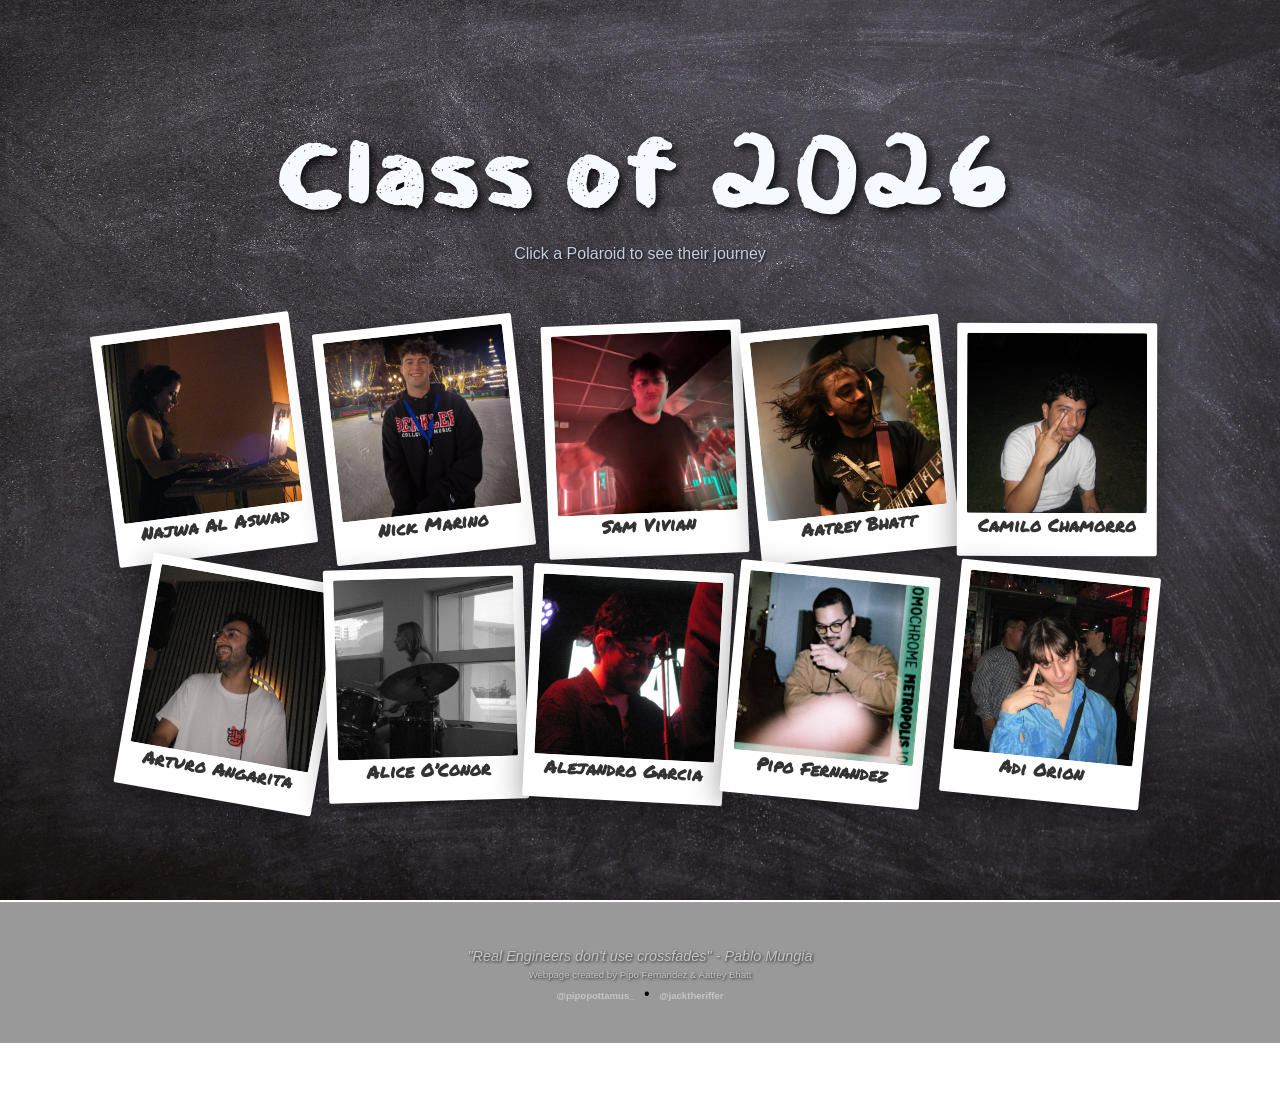
==== public/index.html @ 4773fd6b "auto push to neocities" ====
<!DOCTYPE html>
<html lang="en">
    <script src="data.js"></script>
<head>
    <meta charset="UTF-8">
    <meta name="viewport" content="width=device-width, initial-scale=1.0">
    <title>Class of 2026 Showcase</title>
    <link rel="stylesheet" href="style.css">
</head>
<body class="gallery-page">

    <h1 style="font-family: 'Chalk'; text-shadow: 4px 4px 8px rgba(0,0,0,0.8); font-size: 12.5vh;">Class of 2026</h1>
    <p style="text-shadow: 1px 1px 3px rgba(0,0,0,0.8);">Click a Polaroid to see their journey</p>

    <!-- The container where all Polaroids will "land" -->
    <div class="gallery-container" id="galleryContainer">
        <!-- JavaScript will inject polaroids here -->
    </div>

    <footer class="site-footer">
        <div class="footer-content">
            <p><i>"Real Engineers don't use crossfades" - Pablo Mungia</i></p>
            <p style="font-size: 0.6rem;">Webpage created by Pipo Fernandez & Aatrey Bhatt</p>
            <div class="footer-links">
                <a href="https://www.instagram.com/pipopottamus_/">@pipopottamus_</a> • <a href="https://www.instagram.com/jacktheriffer/">@jacktheriffer</a>
            </div>
        </div>
    </footer>

<script>
  // Load the data from our external file
const data = classmates; 

const container = document.getElementById('galleryContainer');

// The Shuffle Function
function shuffleArray(array) {
    for (let i = array.length - 1; i > 0; i--) {
        const j = Math.floor(Math.random() * (i + 1));
        [array[i], array[j]] = [array[j], array[i]];
    }
    return array;
}

// Shuffle the data
const shuffledData = shuffleArray([...data]);

// Create the Polaroids
shuffledData.forEach((person) => {
    const polaroid = document.createElement('a');
    polaroid.href = `profile.html?id=${person.id}`;
    polaroid.className = 'gallery-polaroid';
    
    const randomRotation = (Math.random() * 20 - 10); 
    polaroid.style.transform = `rotate(${randomRotation}deg)`;
    
    const randomX = (Math.random() * 40 - 20);
    polaroid.style.marginLeft = `${randomX}px`;

    const randomImg = person.portraitUrls[Math.floor(Math.random() * person.portraitUrls.length)];

    polaroid.innerHTML = `
        <div class="polaroid-container">
            <img src="${randomImg}" alt="${person.name}" class="person-portrait">
            <div class="polaroid-footer">
                <h3 style="margin:0;">${person.name}</h3>
            </div>
        </div>
    `;

    container.appendChild(polaroid);

    // --- NEW AUTO-FIT LOGIC ---
    const nameElement = polaroid.querySelector('.polaroid-footer h3');
    const containerElement = polaroid.querySelector('.polaroid-container');
    
    // This function checks if the name is too wide for the container
    // and shrinks the font size until it fits.
    function fitText() {
        let fontSize = 1.1; // Starting font size in rem
        nameElement.style.fontSize = fontSize + "rem";
        
        // While the text is wider than the container, keep shrinking the font
        // but don't let it get smaller than 0.7rem
        while (nameElement.offsetWidth > containerElement.offsetWidth && fontSize > 0.7) {
            fontSize -= 0.05;
            nameElement.style.fontSize = fontSize + "rem";
        }
    }

    // Run the fit function once the element is rendered
    // We use a tiny timeout to ensure the browser has calculated the widths
    setTimeout(fitText, 0);
});
</script>
</body>
</html>
---- public/style.css ----
@font-face {
    font-family: 'PermanentMarker';
    src: url('fonts/PermanentMarker-Regular.woff2');
}

@font-face {
    font-family: 'Chalk';
    src: url('fonts/Chalk.woff2');
}

/* --- GLOBAL STYLES --- */
body {
    font-family: 'Segoe UI', Tahoma, Geneva, Verdana, sans-serif;
    background-size: cover;
    background-position: center;
    background-attachment: fixed;
    display: flex;
    flex-direction: column;
    align-items: center;
    padding: 60px 20px;
    margin: 0;
    min-height: 100vh;
}

/* --- GALLERY PAGE BACKGROUND --- */
body.gallery-page {
    background-image: url('images/tabletop.jpg'); /* The table image */
}

/* --- PROFILE PAGE BACKGROUND --- */
body.profile-page {
    background-image: url('images/room.webp'); /* The room image */
}

/* --- SHARED CONTENT STYLES --- */
h1 { color: #f6f9ff; margin-bottom: 10px; text-shadow: 2px 2px 4px rgba(0,0,0,0.8); }
p { color: #c3cede; margin-bottom: 40px; text-shadow: 1px 1px 3px rgba(0,0,0,0.8); }

/* Profile Card / Container */
.profile-container {
    display: flex;
    gap: 60px;
    align-items: center;
    justify-content: center;
    max-width: 1100px;
    width: 90%;
    background: rgba(0, 0, 0, 0.613); 
    padding: 40px;
    border-radius: 30px;
    backdrop-filter: blur(4px);
}

/* --- Updated Profile Styles --- */

.left-column {
    flex: 1;
    display: flex;
    flex-direction: column;
    align-items: center;
    justify-content: center;
    text-align: center;
    min-width: 300px;
}

/* The Polaroid Frame Container */
.polaroid-container {
    background: white;
    padding: 15px 15px 0px 15px; /* Extra padding at bottom for the name */
    border-radius: 2px; /* Slight rounding like a real photo */
    box-shadow: 0 30px 60px rgba(0,0,0,0.9);
    display: inline-block;
    margin-bottom: 0px;
    transition: transform 0.3s ease;
}

/* Subtle hover effect for the Polaroid */
.polaroid-container:hover {
    transform: rotate(-1deg) scale(1.02);
}

.person-portrait {
    width: 220px;
    height: 220px;
    object-fit: cover;
    border-radius: 2px; /* Real Polaroids aren't perfectly circular */
    display: block;
}

.polaroid-footer {
    padding-top: 2px; /* Space between image and name */
    font-family: 'PermanentMarker'; /* Using your custom font */
    font-size: 1.4rem;
    color: #333;
}

/* The Bio (placed neatly under the Polaroid) */
.portrait-text p {
    color: var(--text-dim);
    font-size: 1rem;
    line-height: 1.6;
    max-width: 300px;
    margin-top: 10px;
}


.right-column {
    flex: 2;
    display: flex;
    flex-direction: column;
    align-items: center;
    text-align: center;
}

.project-header h2 {
    color: #f6f9ff;
    margin: 0;
    font-size: 2.5rem;
    text-shadow: 2px 2px 4px rgba(0,0,0,0.5);
}

.project-header p {
    color: #c3cede;
    margin: 10px 0 30px 0;
    font-size: 1.2rem;
}

.video-container {
    position: relative;
    padding-bottom: 56.25%;
    height: 0;
    border-radius: 15px;
    overflow: hidden;
    width: 100%;
    max-width: 700px;
    box-shadow: 0 15px 35px rgba(0,0,0,0.5);
}

.video-container iframe {
    position: absolute;
    top: 0;
    left: 0;
    width: 100%;
    height: 100%;
    border: none;
}

.button-group {
    margin-top: 30px;
    display: flex;
    gap: 20px;
    justify-content: center;
    flex-wrap: wrap;
}

.btn {
    padding: 14px 28px;
    text-decoration: none;
    border-radius: 10px;
    font-weight: bold;
    transition: all 0.3s;
    font-size: 14px;
}

.btn-project { background-color: #590303; color: white; }
.btn-project:hover { background-color: #1d0101; transform: translateY(-3px); }
.btn-social { background-color: #030959; color: white; }
.btn-social:hover { background-color: #1d0101; transform: translateY(-3px); }

.nav-back {
    margin-bottom: 40px;
}

.btn-back {
    background: rgba(0, 0, 0, 0.613);
    color: white;
    text-decoration: none;
    border: 1px solid white;
    padding: 10px 20px;
    border-radius: 30px;
    transition: all 0.3s;
    backdrop-filter: blur(4px);
}

.btn-back:hover {
    background: rgba(255, 255, 255, 0.615);
    color: #590303;
}

.site-footer {
    margin-top: 80px;
    padding: 40px 20px;
    background-color: rgba(0,0,0,0.4);
    border-top: 1px solid rgba(255,255,255,0.1);
    width: 100%;
    text-align: center;
    backdrop-filter: blur(4px);
}

.footer-content p {
    margin: 5px 0;
    font-size: 0.9rem;
    color: #c4c4c4;
}

.footer-links a {
    color: #c4c4c4;
    text-decoration: none;
    font-weight: bold;
    margin: 0 5px;
    font-size: 0.6rem;
}

/* --- Gallery Specific Adjustments --- */

/* This targets only the portraits inside the gallery */
.gallery-polaroid .person-portrait {
    width: 180px;  /* Reduced from 220px */
    height: 180px; /* Reduced from 220px */
}

.gallery-polaroid .polaroid-container {
    padding: 10px 10px 20px 10px; /* Slimmer padding for smaller photos */
    border-radius: 2px;
    box-shadow: 0 10px 30px rgba(0,0,0,0.4);
}

.gallery-polaroid .polaroid-footer h3 {
    font-size: 1.1rem; 
    text-align: center;
    /* Add these 3 lines */
    max-width: 100%; 
    word-wrap: break-word;
    overflow-wrap: break-word;
    line-height: 1.2; /* Prevents lines from touching each other */
}


/* Adjust the container to allow more "breathing room" for the scatter */
.gallery-container {
    position: relative;
    width: 95%;
    /* This way, it will be AT LEAST 50% of the screen, 
       but it will grow/shrink to fit the photos perfectly */
    min-height: 50vh; 
    height: auto; 
    display: flex;
    flex-wrap: wrap;
    justify-content: center;
    align-items: center;
    gap: 12px;
    padding: 20px 0; /* This controls the specific gap at top and bottom */
}

/* We want the polaroids to be slightly smaller in the gallery than on the profile */
.gallery-polaroid {
    transition: transform 0.3s ease, z-index 0s;
    cursor: pointer;
    z-index: 1;
}

/* Hover effect for the gallery: Lift it up and put it in front */
.gallery-polaroid:hover {
    transform: scale(1.1) rotate(0deg) !important; /* Reset rotation on hover */
    z-index: 100;
    box-shadow: 0 20px 40px rgba(0,0,0,0.6);
}

/* Mobile adjustment: make the polaroids smaller and stack them better */
@media (max-width: 768px) {
    .gallery-container {
        height: auto;
        padding: 40px;
    }
    .person-portrait {
        width: 180px;
        height: 180px;
    }
}

/* Mobile Responsive */
@media (max-width: 900px) {
    .profile-container {
        flex-direction: column;
        padding: 20px;
    }
    .left-column, .right-column {
        width: 100%;
    }
    .video-container {
        max-width: 100%;
    }
}
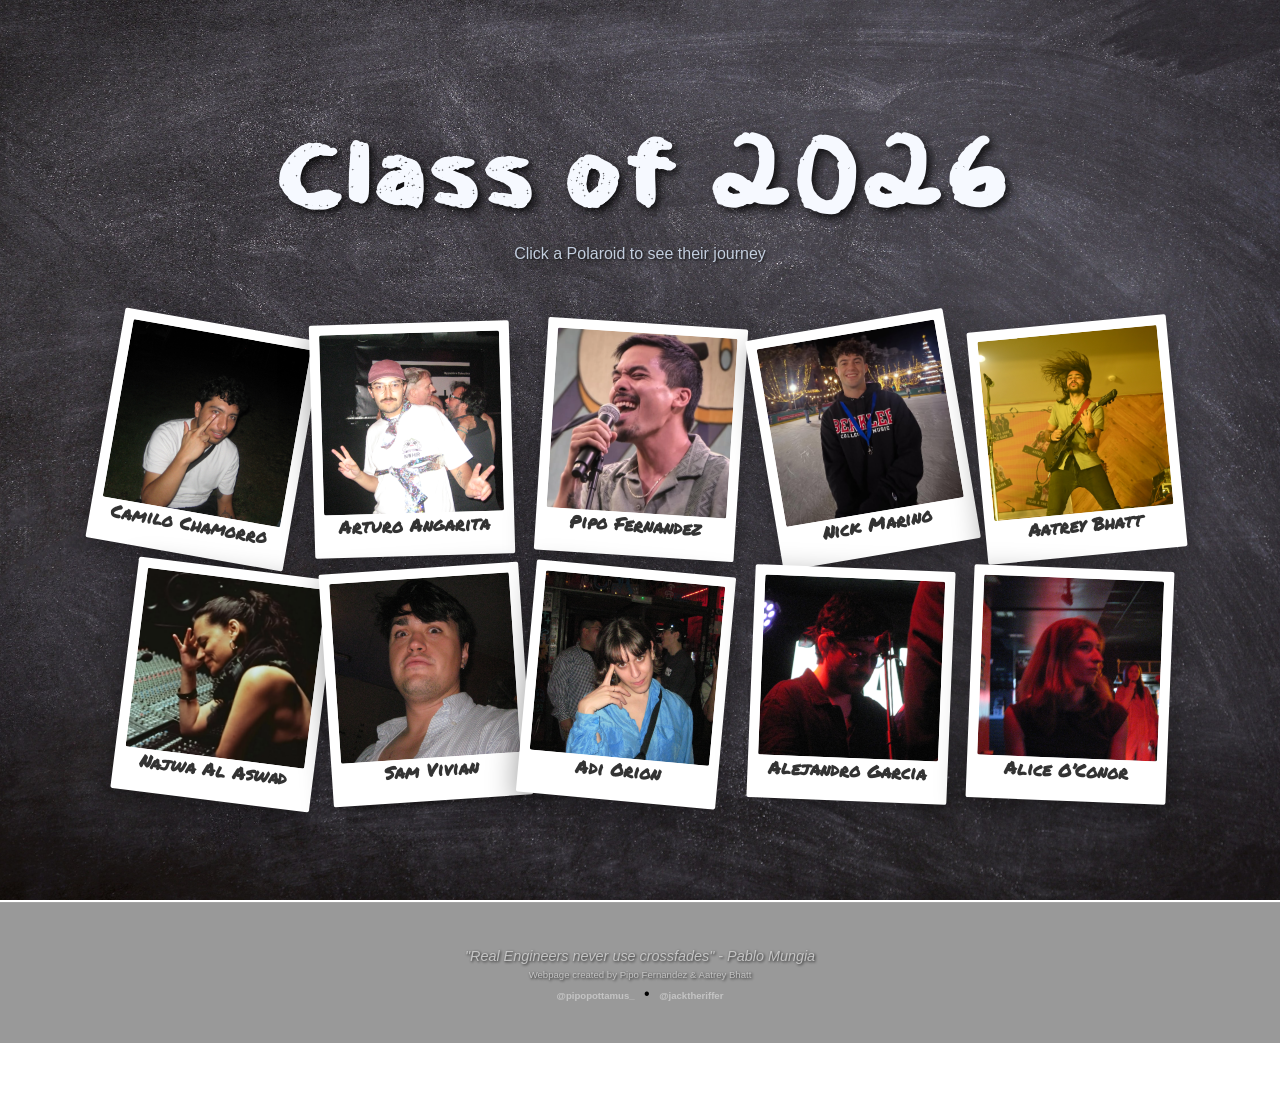
==== commit 899dded3: "Update index.html" ====
--- a/public/index.html
+++ b/public/index.html
@@ -19,7 +19,7 @@
 
     <footer class="site-footer">
         <div class="footer-content">
-            <p><i>"Real Engineers don't use crossfades" - Pablo Mungia</i></p>
+            <p><i>"Real Engineers never use crossfades" - Pablo Mungia</i></p>
             <p style="font-size: 0.6rem;">Webpage created by Pipo Fernandez & Aatrey Bhatt</p>
             <div class="footer-links">
                 <a href="https://www.instagram.com/pipopottamus_/">@pipopottamus_</a> • <a href="https://www.instagram.com/jacktheriffer/">@jacktheriffer</a>
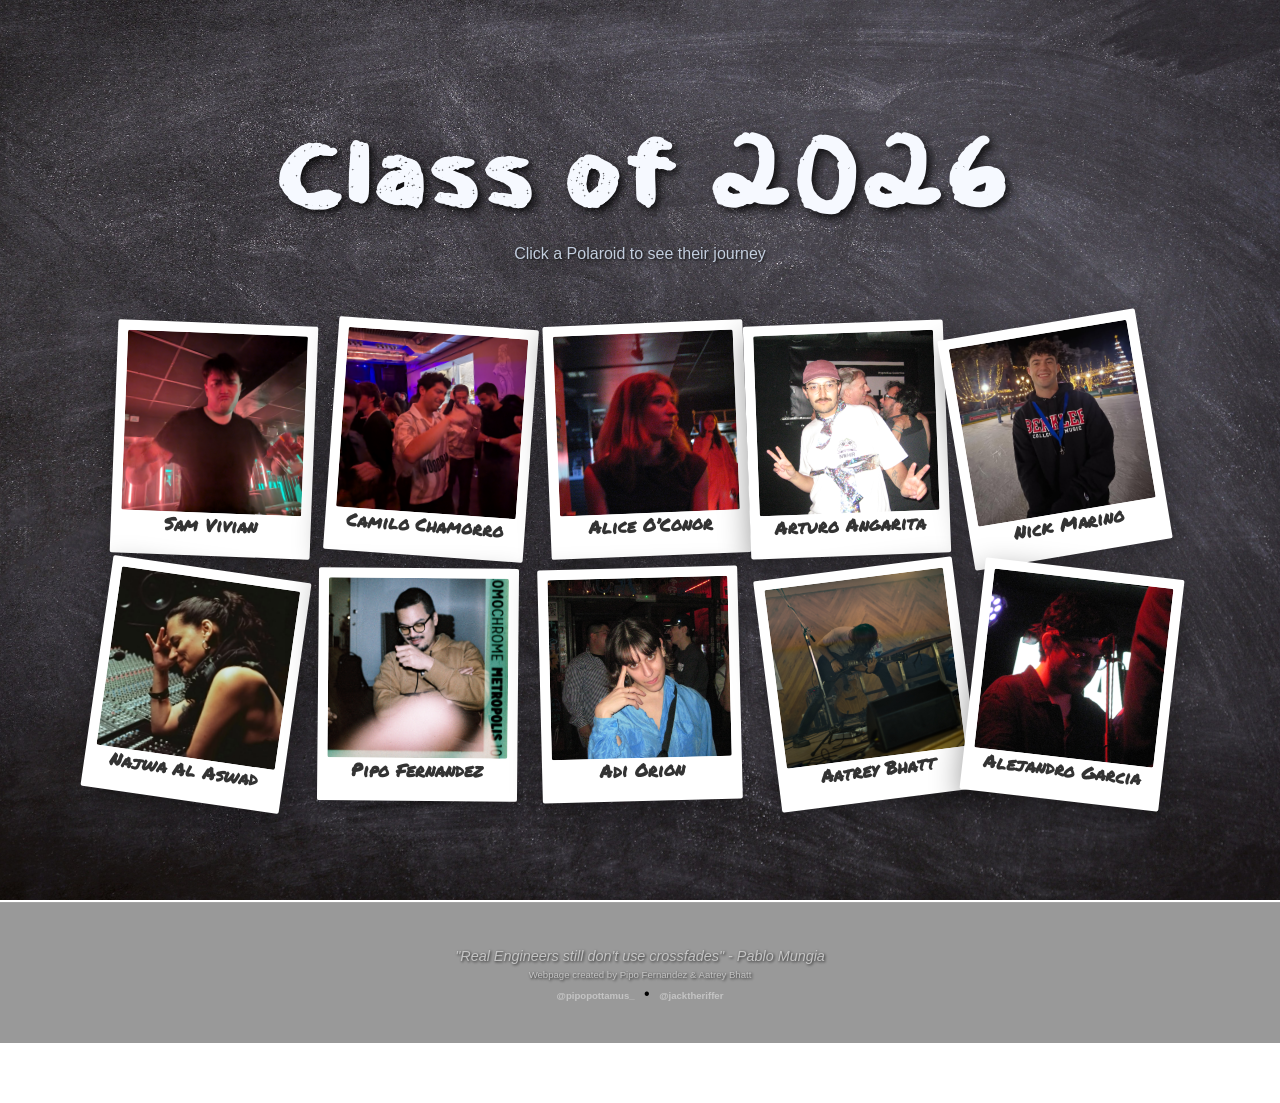
==== commit 6255c798: "neocities test" ====
--- a/public/index.html
+++ b/public/index.html
@@ -19,7 +19,7 @@
 
     <footer class="site-footer">
         <div class="footer-content">
-            <p><i>"Real Engineers never use crossfades" - Pablo Mungia</i></p>
+            <p><i>"Real Engineers still don't use crossfades" - Pablo Mungia</i></p>
             <p style="font-size: 0.6rem;">Webpage created by Pipo Fernandez & Aatrey Bhatt</p>
             <div class="footer-links">
                 <a href="https://www.instagram.com/pipopottamus_/">@pipopottamus_</a> • <a href="https://www.instagram.com/jacktheriffer/">@jacktheriffer</a>
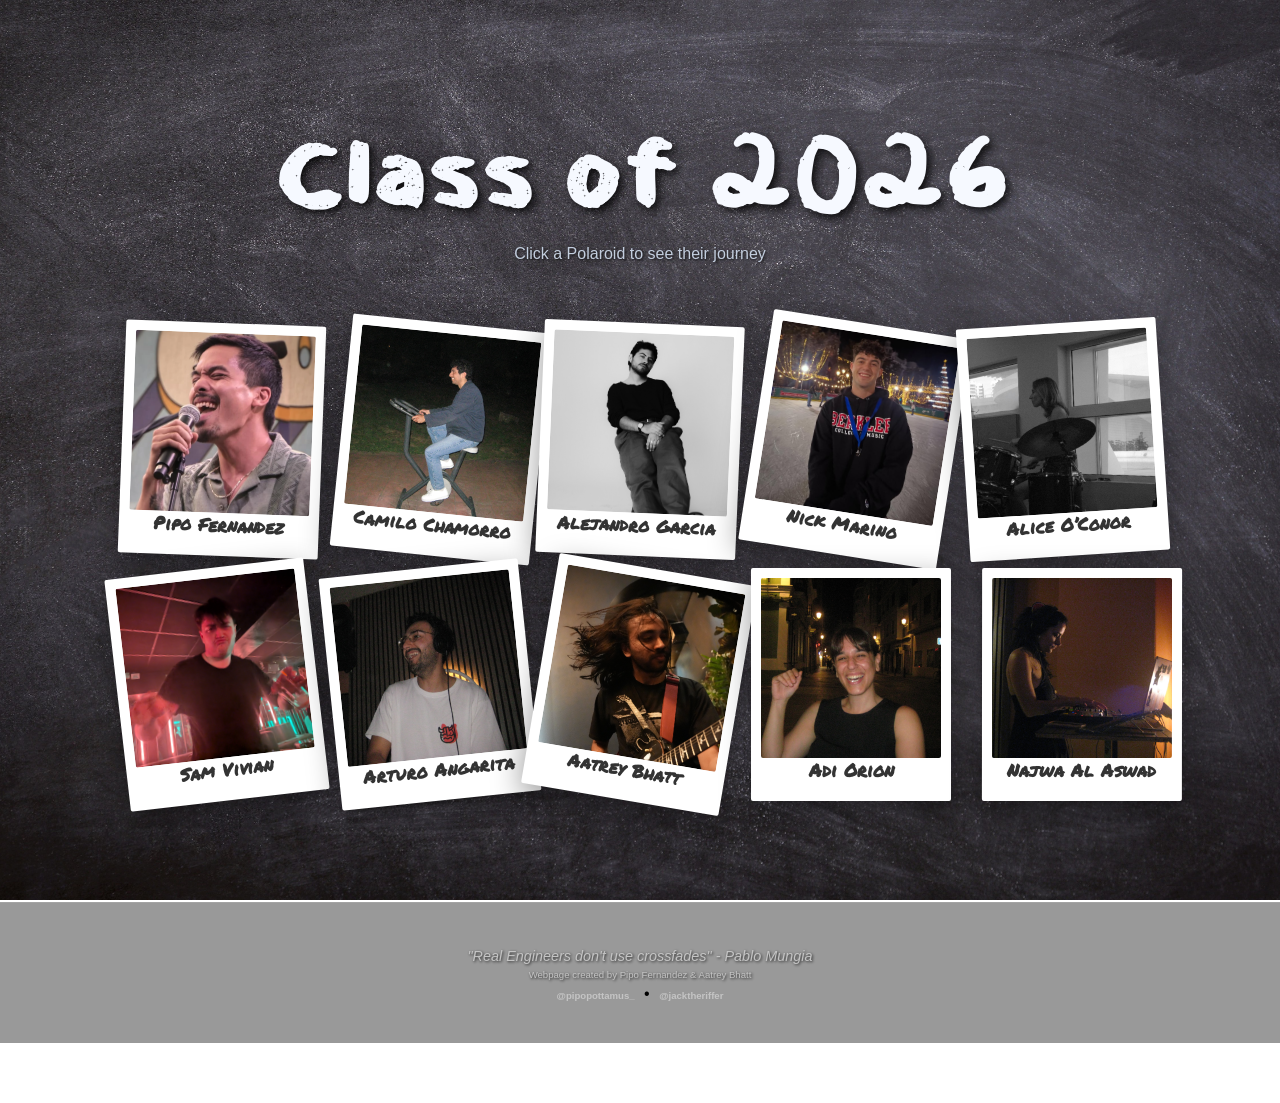
==== commit 03cd4bbd: "Update index.html" ====
--- a/public/index.html
+++ b/public/index.html
@@ -19,7 +19,7 @@
 
     <footer class="site-footer">
         <div class="footer-content">
-            <p><i>"Real Engineers still don't use crossfades" - Pablo Mungia</i></p>
+            <p><i>"Real Engineers don't use crossfades" - Pablo Mungia</i></p>
             <p style="font-size: 0.6rem;">Webpage created by Pipo Fernandez & Aatrey Bhatt</p>
             <div class="footer-links">
                 <a href="https://www.instagram.com/pipopottamus_/">@pipopottamus_</a> • <a href="https://www.instagram.com/jacktheriffer/">@jacktheriffer</a>
